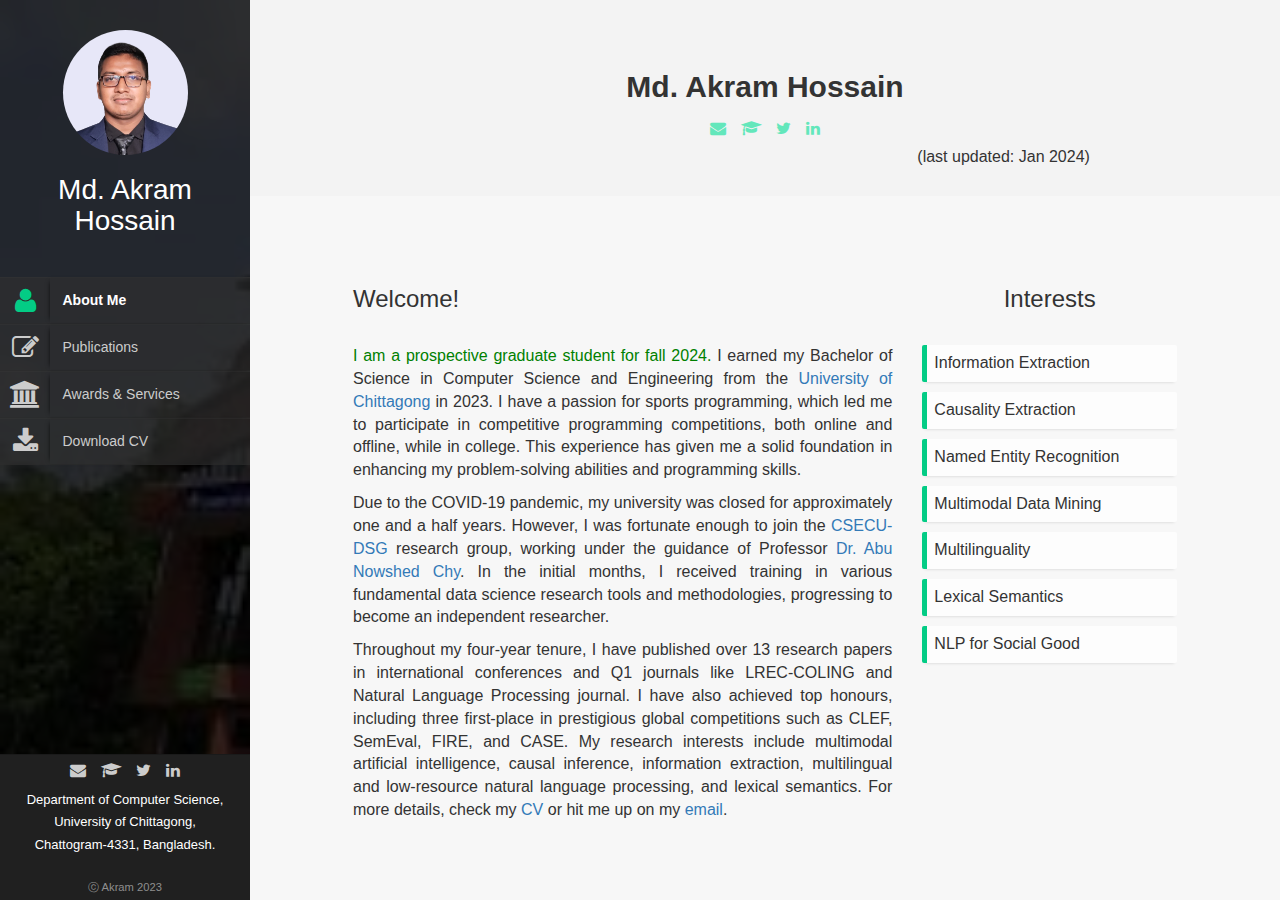
==== index.html @ 5e86ebfb "Update index.html" ====
<!DOCTYPE html>
<html lang="en">
    
<!-- Mirrored from www.cs.stanford.edu/~vinod/index.html by HTTrack Website Copier/3.x [XR&CO'2014], Sat, 10 Jul 2021 14:23:51 GMT -->
<head>
        <title>Akram Hossain</title>
        <meta http-equiv="Content-Type" content="text/html; charset=UTF-8">
        <meta name="author" content="owwwlab.com">
        <meta name="viewport" content="width=device-width, initial-scale=1, maximum-scale=1">
        
        <meta name="description" content="Akram Hossain's profile page" />
        <meta name="keywords" content="akram, Akram, Akram Hossain, Md. Akram Hossain, akram cse, Akram csecudsg, akram hossain, akram chittagong" />

        <link rel="shortcut icon" href="https://www.cs.stanford.edu/favicon.ico">

        <!--CSS styles-->
        <link rel="stylesheet" href="css/bootstrap.css">
        <link rel="stylesheet" href="css/font-awesome.min.css">  
        <link rel="stylesheet" href="css/perfect-scrollbar-0.4.5.min.css">
        <link rel="stylesheet" href="css/magnific-popup.css">
        <link rel="stylesheet" href="css/style.css">
        <link id="theme-style" rel="stylesheet" href="css/styles/default.css">

        
        <!--/CSS styles-->
        <!--Javascript files-->
        <script type="text/javascript" src="js/jquery-1.11.3.min.js"></script>
        <script type="text/javascript" src="js/TweenMax.min.js"></script>
        <script type="text/javascript" src="js/jquery.touchSwipe.min.js"></script>
        <script type="text/javascript" src="js/jquery.carouFredSel-6.2.1-packed.js"></script>
        
        <script type="text/javascript" src="js/modernizr.custom.63321.js"></script>
        <script type="text/javascript" src="js/jquery.dropdownit.js"></script>

        <script type="text/javascript" src="js/ScrollToPlugin.min.js"></script>

        <script type="text/javascript" src="js/bootstrap.min.js"></script>

        <script type="text/javascript" src="js/jquery.mixitup.min.js"></script>

        <script type="text/javascript" src="js/masonry.min.js"></script>

        <script type="text/javascript" src="js/perfect-scrollbar-0.4.5.with-mousewheel.min.js"></script>
        <script type="text/javascript" src="js/jquery.nicescroll.min.js"></script>


        <script type="text/javascript" src="js/magnific-popup.js"></script>
        <script type="text/javascript" src="js/custom.js"></script>

        <!--/Javascript files-->

    </head>
    <body>

        <div id="wrapper">
            <a href="#sidebar" class="mobilemenu"><i class="fa fa-reorder"></i></a>

            <div id="sidebar">
                <div id="sidebar-wrapper">
                    <div id="sidebar-inner">
                        <!-- Profile/logo section-->
                        <div id="profile" class="clearfix">
                            <div class="portrate"></div>
                            <div class="title">
                                <h2>Md. Akram Hossain</h2>
<!--                                 <h3>Stanford University</h3>
                                <h4><font color="white">vinod@cs</font></h4> -->
                            </div>   
                        </div>
                        <!-- /Profile/logo section-->

                        <!-- Main navigation-->
                        <div id="main-nav">
                            <ul id="navigation">
                                <li class="currentmenu">
                                  <a href="index.html">
                                    <i class="fa fa-user"></i>
                                    <div class="text">About Me</div>
                                  </a>
                                </li>  
                                
            <!--                     <li> 
                                  <a href="research.html">
                                    <i class="fa fa-book"></i>
                                    <div class="text">Research</div>
                                  </a>
                                </li>   -->
                                
                                <li>
                                  <a href="publication.html">
                                    <i class="fa fa-edit"></i>
                                    <div class="text">Publications</div>
                                  </a>
                                </li> 

                                <!-- <li>
                                    <a href="research.html">
                                      <i class="fa fa-book"></i>
                                      <div class="text">Research</div>
                                    </a>
                                </li> -->

                                <li>
                                  <a href="talks.html">
                                    <i class="fa fa-university"></i>
                                    <div class="text">Awards & Services</div>
                                  </a>
                                </li>

                                <!-- <li>
                                  <a href="teaching.html">
                                    <i class="fa fa-graduation-cap"></i>
                                    <div class="text">Teaching</div>
                                  </a>
                                </li> -->

                                <!-- <li>
                                  <a href="contact.html">
                                      <i class="fa fa-calendar"></i>
                                      <div class="text">Contact Me</div>
                                  </a>
                                </li> -->

                                <li class="external">
                                  <a href="Akram_cv.pdf">
                                      <i class="fa fa-download"></i>
                                      <div class="text">Download CV</div>
                                  </a>
                                </li>
                            </ul>
                        </div>
                        <!-- /Main navigation-->
                        <!-- Sidebar footer -->
                        <div id="sidebar-footer">
                            <div class="social-icons">
                                <ul>
                                    <!-- <li><a href=""><i class="fa fa-facebook"></i></a></li> -->
                                    <li><a href="mailto:akram.hossain.cse.cu@gmail.com"><i class="fa fa-envelope"></i></a></li>
                                    <li><a href="https://scholar.google.com/citations?user=VgYvKn0AAAAJ&hl=en"><i class='fa fa-graduation-cap'></i></a></li>
                                    <li><a href="https://twitter.com/AkramHossain_cu"><i class="fa fa-twitter"></i></a></li>
                                    <li><a href="https://www.linkedin.com/in/md-akram-hossain-661195199/"><i class="fa fa-linkedin"></i></a></li>
                                </ul>                                
                            </div>
                        <div>
                            <font size="2.5" color="white">
                                Department of Computer Science, </br>
                                University of Chittagong, </br>
                                 Chattogram-4331, Bangladesh. </br>
                                 <!-- akram.hossain.cse.cu@gmail.com </br> -->
                            </font>
                            </br>
                        </div>

        
                            <div id="copyright">ⓒ Akram 2023</div>
                    
                        </div>
                        <!-- /Sidebar footer -->
                    </div>

                </div>
            </div>

            <div id="main">

                
            
                <div id="biography" class="page home" data-pos="home">
                    <div class="pageheader">
                        <div id="smallprofile" class="clearfix">
                            <div class="smallportrate"></div>
                            </div>	
						<h2 class="title" align="center">Md. Akram Hossain</h2>
                        <div class="smallsocial-icons">
                            <ul class="d-none d-md-block">
                                <!-- <li><a href=""><i class="fa fa-facebook"></i></a></li> -->
                                <li><a href="mailto:akram.hossain.cse.cu@gmail.com"><i class="fa fa-envelope"></i></a></li>
                                <li><a href="https://scholar.google.com/citations?user=VgYvKn0AAAAJ&hl=en"><i class='fa fa-graduation-cap'></i></a></li>
                                <li><a href="https://twitter.com/AkramHossain_cu"><i class="fa fa-twitter"></i></a></li>
                                <li><a href="https://www.linkedin.com/in/md-akram-hossain-661195199/"><i class="fa fa-linkedin"></i></a></li>
                            </ul>                                
                        </div>
                        
                                                            <div class="col-sm-8 col-sm-offset-8 col-md-8 col-md-offset-8">
                                                                (last updated: Jan 2024)
                                                            </div>
                        
                                                           
                    </div>
                    

                    <div class="pagecontents">

                        <div class="section">
                            <div class="section-container">

								<div class="row">
	                                <div class="col-md-8" align="justify">
	                                	<div class="subtitle text-left">
                                            <h3>Welcome!</h3></br>
                                        </div>
                                        <p>
                                         <font color="green"> I am a prospective graduate student for fall 2024. </font>
                                        I earned my Bachelor of Science in Computer Science and Engineering from the <a class="in-text" target="_blank" href="https://cu.ac.bd/">University of 
                                            Chittagong</a> in 2023. I have a passion for sports programming, which led me to participate in competitive 
						programming competitions, both online and offline, while in college. This experience has given me a 
						solid foundation in enhancing my problem-solving abilities and programming skills.</p>

					<p>Due to the COVID-19 pandemic, my university was closed for approximately one and a half years. However, I was fortunate 
						enough to join the <a href="https://csecu-dsg.github.io/">CSECU-DSG</a> research group, working under the guidance of Professor <a class="in-text" target="_blank" 
                                        href="https://cu.ac.bd/public_profile/index.php?ein=5905">Dr. Abu Nowshed Chy</a>. In the 
						initial months, I received training in various fundamental data science research tools and methodologies, 
						progressing to become an independent researcher.  </p>

<!--                                         <p>Over the past 3+ years, I have been actively involved in groundbreaking research as an Research Assistant in the 
                                        <a href="https://csecu-dsg.github.io/">CSECU-DSG</a> Research Group under the supervision of <a class="in-text" target="_blank" 
                                        href="https://cu.ac.bd/public_profile/index.php?ein=5905">Dr. Abu Nowshed Chy</a>. This invaluable experience has allowed me to 
                                        sharpen my analytical skills, collaborate with brilliant minds, and make meaningful contributions to the field.</p> -->
                                        <!--  As a proud founder member of the research group, I have 
                                        played a pivotal role in shaping its vision and direction. </p> -->

                                    <p>Throughout my four-year tenure, I have published over 13 research papers in international conferences and Q1 
					    journals like LREC-COLING and Natural Language Processing journal. I have also achieved top honours, 
					    including three first-place in prestigious global competitions such as CLEF, SemEval, FIRE, and CASE. 
					    My research interests include multimodal artificial intelligence, causal inference, information extraction, 
					    multilingual and low-resource natural language processing, and lexical semantics. For more
                                        details, check my <a class="in-text" href="Akram_cv.pdf" target="_blank">CV</a> or hit me up
                                        on my <a class="in-text" href=mailto:"akram.hossain.cse.cu@gmail.com">email</a>.</p>
                                       
		                            </div>
		                            <div class="col-md-4">
	                                                           	
		                            	<div class="subtitle text-center">
                                            <h3>Interests</h3>
                                        </div>
                                    	</br>
                                        <ul class="ul-boxed list-unstyled">
                                            <li>Information Extraction </li>                                            
                                            <li>Causality Extraction</li>                                            
                                            <li>Named Entity Recognition</li>
                                            <li>Multimodal Data Mining</li> 
                                            <li>Multilinguality</li>   
                                            <li>Lexical Semantics</li>
                                            <li>NLP for Social Good</li>                                                                                        
                                        	
                                            
                                        </ul>
										</br></br></br></br>
										<img alt="image" class="newthumbnail" src="img/personal/personal-image.jpg" >	
									</div>
									
                               
	                            </div>
	                            </br></br>
							<div class="col-md-10 col-md-offset-1">											                                     
                                <div class="subtitle text-center">
                                    <h3>(Selected) Recent News, Awards, and Grants</h3>
                                </div>
                                </br>
                                <div style="overflow-y: scroll; height:450px;">
                                <ul class="timeline"> 
                                    
                                    <li >
                                        <div class="date">Feb 2024</div>
                                        <div class="circle"></div>
                                        <div class="data">
                                            <div class="subject">One long paper has been accepted in LREC-COLING 2024 Conference</div>
                                            <div class="text row">
                                                <div class="col-md-2">
                                                    <img alt="image" class="thumbnail img-responsive" src="img/personal/LREC-2024.png" >
                                                </div>
                                                <div class="col-md-10">
                                                    BengaliLCP: A Dataset for Lexical Complexity Prediction in the Bengali Texts.
                                                </div>
                                            </div>
                                        </div>
                                    </li>

                                    <li >
                                        <div class="date">Oct 2023</div>
                                        <div class="circle"></div>
                                        <div class="data">
                                            <div class="subject">One paper has been accepted in Elsevier Natural Language Processing Journal</div>
                                            <div class="text row">
                                                <div class="col-md-2">
                                                    <img alt="image" class="thumbnail img-responsive" src="img/personal/NLP-2023.jpg" >
                                                </div>
                                                <div class="col-md-10">
                                                    Leveraging Contextual Representations with BiLSTM-based Regressor for Lexical Complexity Prediction.
                                                </div>
                                            </div>
                                        </div>
                                    </li>

                                    <li >
                                        <div class="date">Sep 2023</div>
                                        <div class="circle"></div>
                                        <div class="data">
                                            <div class="subject">Successfully defended B.Sc. Engineering Thesis</div>
                                            <div class="text row">
                                                <div class="col-md-2">
                                                    <img alt="image" class="thumbnail img-responsive" src="img/pubs/poster.PNG" >
                                                </div>
                                                <div class="col-md-10">
                                                    BiGCAT: An Integrated Graph Neural Network Model for Financial Named Entity Recognition.
                                                </div>
                                            </div>
                                        </div>
                                    </li>
                                    <li >
                                        <div class="date">Aug 2023</div>
                                        <div class="circle"></div>
                                        <div class="data">
                                            <div class="subject">Achieved 1<sup>st</sup> Place (Winning Team) in CheckThat!@CLEF-2023 Subtask 1A Arabic</div>
                                            <div class="text row">
                                                <div class="col-md-2">
                                                    <img alt="image" class="thumbnail img-responsive" src="img/personal/CLEF-2023.jpg" >
                                                </div>
                                                <div class="col-md-10">
                                                    CSECU-DSG at CheckThat! 2023: Transformer-based Fusion Approach for Multimodal and Multigenre Check-Worthiness.
                                                </div>
                                            </div>
                                        </div>
                                    </li>  
                                    <li >
                                        <div class="date">Dec 2022</div>
                                        <div class="circle"></div>
                                        <div class="data">
                                            <div class="subject">Achieved 2<sup>nd</sup> Place in ALTA-2022 Shared Task</div>
                                            <div class="text row">
                                                <div class="col-md-2">
                                                    <img alt="image" class="thumbnail img-responsive" src="img/personal/alta.jpg" >
                                                </div>
                                                <div class="col-md-10">
                                                    Enhancing the DeBERTa Transformers Model for Classifying Sentences from Biomedical Abstracts
                                                </div>
                                            </div>
                                        </div>
                                    </li>  
                                    
                                    <li >
                                        <div class="date">Dec 2022</div>
                                        <div class="circle"></div>
                                        <div class="data">
                                            <div class="subject">Achieved 1<sup>st</sup> Place (Winning Team) in CASE@EMNLP-2022 Subtask 1</div>
                                            <div class="text row">
                                                <div class="col-md-2">
                                                    <img alt="image" class="thumbnail img-responsive" src="img/personal/case.PNG" >
                                                </div>
                                                <div class="col-md-10">
                                                    CSECU-DSG @ Causal News Corpus 2022: Fusion of RoBERTa Transformers Variants for Causal Event Classification
                                                </div>
                                            </div>
                                        </div>
                                    </li>
                                    <li>
                                        <div class="date">Jul 2022</div>
                                        <div class="circle"></div>
                                        <div class="data">
                                            <div class="subject">Achieved 4<sup>th</sup> Place in PreTENS@SemEval-2022 Subtask 1</div>
                                            <div class="text row">
                                                <div class="col-md-2">
                                                    <img alt="image" class="thumbnail img-responsive" src="img/personal/acl-logo.png" >
                                                </div>
                                                <div class="col-md-10">
                                                    CSECU-DSG at SemEval-2022 Task 3: Investigating the Taxonomic Relationship Between Two Arguments using Fusion of Multilingual Transformer Models. 
                                                </div>
                                            </div>
                                        </div>
                                    </li>
                                    <li >
                                        <div class="date">Dec 2020</div>
                                        <div class="circle"></div>
                                        <div class="data">
                                            <div class="subject">Achieved 1st Place (Winning Team) in CEREX@FIRE2020 Task A</div>
                                            <div class="text row">
                                                <div class="col-md-2">
                                                    <img alt="image" class="thumbnail img-responsive" src="img/personal/fire.PNG" >
                                                </div>
                                                <div class="col-md-10">
                                                    Feature Fusion with Hand-crafted and Transfer Learning Embeddings for Cause-Effect Relation Extraction.
                                                </div>
                                            </div>
                                        </div>
                                    </li>  
                                    <li >
                                        <div class="date">Mar 2020</div>
                                        <div class="circle"></div>
                                        <div class="data">
                                            <div class="subject">New Job: Research Assistant at CSECU-DSG, University of Chittagong, Bangladesh.</div>
                                            <div class="text row">
                                                <div class="col-md-2">
                                                    <img alt="image" class="thumbnail img-responsive" src="img/personal/csecu-dsg_logo.jpg" >
                                                </div>
                                                <div class="col-md-10">
                                                    Join <a href="https://csecu-dsg.github.io/">CSECU-DSG</a> research group under the supervision of <a href="https://cu.ac.bd/public_profile/index.php?ein=5905">Abu Nowshed Chy</a>. 
                                                </div>
                                            </div>
                                        </div>
                                    </li> 
                                    <li >
                                        <div class="date">Jan 2020</div>
                                        <div class="circle"></div>
                                        <div class="data">
                                            <div class="subject">New Job: Teaching Assistant, University of Chittagong, Bangladesh.</div>
                                            <div class="text row">
                                                <div class="col-md-2">
                                                    <img alt="image" class="thumbnail img-responsive" src="img/personal/csecu.jpeg" >
                                                </div>
                                                <div class="col-md-10">
                                                    Course Title: Structured Programming Language Lab
                                                    Instructor: <a href="https://cu.ac.bd/public_profile/index.php?ein=5905">Dr. Abu Nowshed Chy</a>
                                                </div>
                                            </div>
                                        </div>
                                    </li>                                          
                                    
                                </ul>
                                </div>
                            </div> 
                            <!-- </br>	                             -->
                            <div class="col-md-6">
                                <div class="title text-center">
                                    <h3>Education</h3>
                                </div>
                                <ul class="ul-card">
                                    <li>
                                        <div class="dy">
                                            <span class="degree">B.Sc. (Engg.)</span>
                                            <span class="year">2023</span>
                                        </div>
                                        <div class="description">
                                            <p class="waht">B.Sc. in Computer Science and Engineering</p>
                                            <p class="where">University of Chittagong</p>
                                        </div>
                                    </li>
                                    <!-- <li>
                                        <div class="dy">
                                            <span class="degree">HSC</span><span class="year">2017</span>
                                        </div>
                                        <div class="description">
                                            <p class="waht">Higher Secondary Schooling in Science</p>
                                            <p class="where">Cox'sbazar Government College</p>
                                        </div>
                                    </li>
                                     -->
                                </ul>
                            </div>     
                            <div class="col-md-6">
                                    <div class="title text-center">
                                        <h3>Experience</h3>
                                    </div>
                                    <ul class="ul-dates">
                                        <li>
                                            <div class="dates">
                                                <span>Present</span>
                                                <span>April 2020</span>
                                            </div>
                                            <div class="content">
                                                <h4> Research Assistant</h4>
                                                <p><em>CSECU-DSG</em></p>
                                            </div>
                                        </li>  
                                        
                                        <li>
                                            <div class="dates">
                                                <span>Jan 2020</span>
                                                <span>July 2020</span>
                                            </div>
                                            <div class="content">
                                                <h4> Teaching Assistant</h4>
                                                <p><em>C Programming Language Lab</em></p>
                                            </div>
                                        </li>  
                                        
                                    </ul>
                                </div>
                                                                  
                            </div>        


                    </div>                    
                </div>                
            </div>
        </div>
    </body>



</html>
---- css/style.css ----
/* General styles
 **************************************************/
@font-face {
	font-family: 'Lato';
	font-style: normal;
	font-weight: 300;
	src: local('Lato Light'), local('Lato-Light'), url(http://themes.googleusercontent.com/static/fonts/lato/v6/KT3KS9Aol4WfR6Vas8kNcg.woff) format('woff');
}

@font-face {
	font-family: 'Lato';
	font-style: normal;
	font-weight: 400;
	src: local('Lato Regular'), local('Lato-Regular'), url(http://themes.googleusercontent.com/static/fonts/lato/v6/9k-RPmcnxYEPm8CNFsH2gg.woff) format('woff');
}

@font-face {
	font-family: 'Lato';
	font-style: normal;
	font-weight: 900;
	src: local('Lato Black'), local('Lato-Black'), url(http://themes.googleusercontent.com/static/fonts/lato/v6/BVtM30trf7q_jfqYeHfjtA.woff) format('woff');
}

@font-face {
	font-family: 'Lato';
	font-style: italic;
	font-weight: 400;
	src: local('Lato Italic'), local('Lato-Italic'), url(http://themes.googleusercontent.com/static/fonts/lato/v6/oUan5VrEkpzIazlUe5ieaA.woff) format('woff');
}

body {
	font-size: 16px;
	font-family: 'Lato', sans-serif;
	font-weight: 400;
	background: #4D4D4D;
}

a,a:hover,a:focus {
	text-decoration: none;
	outline: 0;
}

h1,h2,h3,h4,h5,h6,.h1,.h2,.h3,.h4,.h5,.h6 {
	font-family: "Lato", Helvetica, Arial, sans-serif;
	font-weight: 300;
}
/* mobile menu
 **************************************************/
.mobilemenu {
	position: fixed;
	top: 5px;
	left: 5px;
	right: 0;
	z-index: 1002;
	font-size: 30px;
	padding: 2px 10px;
	background: #2b2b2b;
	display: block;
	width: 50px;
	height: 50px;
	color: #fff;
	display: none;
	text-align: center;
}

.mobilemenu:hover,.mobilemenu:focus {
	color: #fff;
}


/* layout
 **************************************************/
#sidebar{
	position: fixed;
	width:250px;
	background: #2b2b2b;
	top: 0;
	left: 0;
	bottom: 0;
	background-image: url(../img/personal/csecu.jpeg);
	background-repeat: no-repeat;
	background-size: cover;
	background-position: left center;
}

#sidebar:before{
	content:'';
	position:absolute;
	top:0;
	left:0;
	bottom:0;
	right:0;
	background-color: #000;
	opacity: 0.8;
}

#sidebar-wrapper{
	position: relative;
	height: 100%;
	width: 100%;
	overflow-y: auto;
	-webkit-overflow-scrolling: touch;
}

#sidebar-inner{
  position: relative;
  min-height: 100%;
}

#main-nav {
	position: relative;
	text-align: left;
	width: 100%;
	padding-bottom: 0;

}

#main {
	position: absolute;
	left: 250px;
	right: 0;
	top: 0;
	bottom: 0;
	background: #fefefe;
	overflow: hidden;
	-webkit-overflow-scrolling: touch;
}

.page {
	overflow: auto;
	position: absolute;
	top: 0;
	left: 0px;
	bottom: 0;
	width: 100%;
	background-color: #f7f7f7;
	-webkit-overflow-scrolling: touch;
}

.home {
	left: 0px;
	z-index: 0;
	width: 100%;
}

#overlay {
	position: absolute;
	top: 0;
	left: 0px;
	bottom: 0;
	right: 0px;
	background-color: #000;
	-ms-filter: "progid:DXImageTransform.Microsoft.Alpha(Opacity=25)";
	filter: alpha(opacity=25);
	opacity: 0.25;
	display: none;
	z-index: 300;
	cursor: crosshair;
	cursor: url(https://cs.stanford.edu/index.php), auto;
}

#runner {
	position: absolute;
	width: 30px;
	height: 20px;
	color: #fff;
	font-size: 20px;
	z-index: 2000;
}

.currentpage {
	-webkit-box-shadow: -2px 0 4px -2px rgba(0,0,0,.25);
	box-shadow: -2px 0 4px -2px rgba(0,0,0,.25);
}


/* sidebar
 **************************************************/
#nav-container {
	position: relative;
	padding-bottom: 75px;
	bottom: 0;
	height: 100%;
}

#profile {
	text-align: center;
	padding: 30px 10px;
	position: relative;
}

#profile .portrate {
	background-image: url("../img/personal/personal-image.png");
	width: 125px;
	margin: 0 auto;
	height: 125px;
	border-radius: 50%;

	-webkit-background-size: cover;
	-moz-background-size: cover;
	background-size: cover;
}

#profile .title h2 {
	font-size: 28px;
	font-weight: 300;
	color: #fff;
	margin: 20px 0 10px 0;
}

#profile .title h3 {
	font-size: 18px;
	font-weight: 300;
	color: #aaa;
	margin: 0px 0 10px 0;
}

ul#navigation {
	padding: 0;
	margin: 0;
}

ul#navigation > li {
	display: block;
	float: none;
	clear: both;
	background: #303030;
	border-top: 1px solid #373737;
	border-bottom: 1px solid #2B2B2B;
	cursor: pointer;
	background-color: rgba(48, 48, 48, 0.6) !important;
	border-top: 1px solid rgba(55, 55, 55, 0.4) !important;
 	border-bottom: 1px solid rgba(43, 43, 43, 0.4) !important;
}

ul#navigation > li > a {
	color: #ccc;
	font-size: 14px;
}

ul#navigation li:hover,ul#navigation li:focus {
	background-color: rgba(54, 54, 54, 0.1) !important;
}

ul#navigation li:hover a,ul#navigation li:focus a {
	color: #f7f7f7;
}

ul#navigation .currentmenu {
	font-weight: bold;
}

ul#navigation li.currentmenu a {
	color: #fff;
}

/*ul#navigation li.external:hover .fa, ul#navigation li.currentmenu .fa{
	color: #03cc85;
}*/

ul#navigation li.currentmenu {
	background: #363636;
	border-top: 1px solid #3d3d3d;
	border-bottom: 1px solid #252525;
}


ul#navigation li .text {
	padding-left: 5%;
	margin-left: 50px;
	line-height: 45px;

	-webkit-box-shadow: -3px 0 5px -4px #000;
	box-shadow: -3px 0 5px -4px #000;
}

ul#navigation li .fa {
	float: left;
	line-height: 45px;
	width: 50px;
	text-align: center;
	font-size: 27px;
}

#sidebar-footer{
	position: absolute;
	bottom: 0;
	left: 0;
	width: 100%;
	background: #202020;
	border-top: 1px solid #1A1A1A;
	text-align: center;
  	overflow: hidden;
}

.social-icons ul {
	padding: 0 20px;
	margin: 0;
	list-style: none;
	text-align: center;
}

.social-icons li {
	/* float: left; */
	/* width: 33%; */
	padding: 5px;
	text-align: center;
	display: inline-block;
}

.social-icons a {
	color: #ccc;
}

.social-icons a:hover,.social-icons a:focus {
	color: #fff;
}

.social-icons i {
	font-size: 16px;
}

.smallsocial-icons ul {
	padding: 0 20px;
	margin: 0;
	list-style: none;
	text-align: center;
}

.smallsocial-icons li {
	/* float: left; */
	/* width: 33%; */
	padding: 5px;
	text-align: center;
	display: inline-block;
}

.smallsocial-icons a {
	color: #63e7bb;
}

.smallsocial-icons a:hover,.social-icons a:focus {
	color: #6eb2f3;
}

.smallsocial-icons i {
	font-size: 16px;
}

#copyright{
	text-align:center;
	font-size:0.7em;
	color: #8E8E8E;
	margin-bottom: 5px;
}
/* page specifics
 **************************************************/
.page-container {
	position: relative;
}

.pageheader {
	background: #f3f3f3;
	position: relative;
	padding: 60px 0 45px 0;
}

.headercontent .title {
	font-size: 50px;
	margin-bottom: 25px;
	border-bottom: 1px solid #ccc;
	padding: 0 0 20px 0;
}
.headercontent .title.noborder{
	border:none;
}
.headercontent .subtitle {
	border-bottom: 1px solid #ccc;
	margin: 0 0 10px 0;
	padding: 5px 0;
}

.headercontent .subtitle h3 {
	margin: 0;
	padding: 0;
}

.page .section{
	padding: 70px 0;
	position: relative;
}

.section-container {
	padding: 0 10%;
}

.color-1 {
	background: #fcfcfc;
}

.color-2 {
	background: #f7f7f7;
}

.color-3 {
	background: #2c2c2d;
	color: #fff;
}

.color-4 {
	background: #000;
}

.section .title {
	border-bottom: 1px solid #ccc;
	margin: 0 0 30px 0;
	padding: 20px 0;
}

.section .title h3 {
	padding: 0;
	margin: 0;
	font-size: 26px;
}


.biothumb{position: relative;}
.biothumb .overlay{
	position: absolute;
	width: 100%;
	color:#fff;
	bottom: 0;
	background-color: black;
	background-color: rgba(0,0,0,0.5);
	padding:25px;
}

.biothumb .overlay h1{
	font-size: 45px;
}

.fixedbg{
	padding: 70px 0;
    position: relative;
    margin: 0;
	background-position: center;
    background-repeat: no-repeat;
    background-size: cover !important;
}

.fixedbg.parallax{
    background-attachment: fixed !important;
}

.fixedbg .heading{
	font-size: 28px;
    color: #ffffff;
    line-height: 1.2;
    text-align: center;
    font-weight: 700;
    font-style: normal;
}

/*************************************************
 *  uls
 **************************************************/
.ul-bolded li {
	font-weight: bold;
}

.ul-boxed li {
	padding: 7px;
	background-color: #FdFdFd;
	margin-bottom: 10px;
	-webkit-box-shadow: 0px 3px 3px -3px #ccc;
	box-shadow: 0px 3px 3px -3px #ccc;
	border-radius: 2px;
	border-left: 5px solid;
}

/* ul-card
 **************************************************/
ul.ul-card {
	padding: 0;
	margin: 0;
	list-style: none;
}

ul.ul-card li {
	position: relative;
	padding: 50px 15px 20px 15px;
	background-color: #fff;
	margin-bottom: 15px;
	-webkit-box-shadow: 0px 3px 3px -3px #ccc;
	box-shadow: 0px 3px 3px -3px #ccc;
	border-radius: 3px;
	margin-left: 10px;
	color: #333;
}

ul.ul-card li .dy {
	position: absolute;
	top: 10px;
	left: -10px;
	border-radius: 0px;
	padding: 0;
	color: white;
}

ul.ul-card li .dy span {
	padding: 7px 10px;
	line-height: 30px;
	margin: 0;
}

/*ul.ul-card li .dy .degree {
	background-color: #03bb7a;
}*/

ul.ul-card li .dy .year {
	/*background-color: #03cc85;*/
	-webkit-box-shadow: -3px 0px 7px -3px rgba(68, 68, 68, 0.5);
	box-shadow: -3px 0px 7px -3px rgba(68, 68, 68, 0.5);
	margin-left: -3px !important;
}

ul.ul-card li .description p {
	font-size: 16px;
	margin: 0;
}

ul.ul-card li .description p.where {
	font-weight: 300;
	font-size: 14px;
}

/* ul-dates
 **************************************************/
ul.ul-dates,ul.ul-dates-gray {
	margin: 0;
	padding: 0;
	list-style: none;
}

ul.ul-dates li,ul.ul-dates-gray li {
	margin-bottom: 15px; /*margin-left:  20px;
	*/
}

ul.ul-dates div.dates,ul.ul-dates-gray div.dates {
	float: left;
	width: 75px;
}

ul.ul-dates div.dates span,ul.ul-dates-gray div.dates span {
	/*background-color: #03cc85;*/
	padding: 6px;
	display: block;
	text-align: center;
	color: #fff;
	position: relative;
}

ul.ul-dates-gray div.dates span {
	background-color: #BBBBBB !important;
}

/*ul.ul-dates div.dates span:last-child {
	background-color: #03bb7a;
}*/

ul.ul-dates-gray div.dates span:last-child {
	background-color: #979797 !important;
}

ul.ul-dates-gray div.dates span:first-child,
ul.ul-dates div.dates span:first-child {
	-webkit-box-shadow: 0px 2px 6px -3px rgba(68, 68, 68, 0.5);
	box-shadow: 0px 2px 6px -3px rgba(68, 68, 68, 0.5);
	z-index: 3;
	position: relative;
}

ul.ul-dates div.content,ul.ul-dates-gray div.content {
	margin-left: 90px;
	min-height: 70px;
	padding-top: 10px;
	background-color: #fff;
}

ul.ul-dates div.content h4,ul.ul-dates-gray div.content h4 {
	font-weight: 400;
	font-size: 16px;
	margin-left: 12px;		
	margin-top: 0;
}

ul.ul-dates div.content p,ul.ul-dates-gray div.content p {
	font-size: 13px;
	margin-left: 12px;	
}



/* ul-timeline
 **************************************************/
ul.timeline {
	border-left: 8px solid #FFF;
	list-style: none;
	padding: 1px 0;
	margin-left: 100px;
}

ul.timeline li .date {
	float: left;
	padding: 10px 15px 10px 10px;
	margin-top: 10px;
	margin-left: -115px;
	font-size: 16px;
	width: 110px;
	text-align: center;
	/*background: #03cc85;*/
	color: #fff;
}

/*ul.timeline li.open .data {
	background: #03bb7a;
}*/

ul.timeline li .circle {
	float: left;
	margin: 20px 0;
	margin-left: -14px;
	width: 20px;
	height: 20px;
	border: 4px solid #FFFFFF;
	border-radius: 10px;
	background-color: #d5d5d5;
}

ul.timeline li.open .circle {
	/*background-color: #03bb7a;*/
	-webkit-box-shadow: 0px 2px 6px -3px rgba(68, 68, 68, 0.5);
	box-shadow: 0px 2px 6px -3px rgba(68, 68, 68, 0.5);
}

ul.timeline li .data {
	background: #fdfdfd;
	margin: 10px 0px 10px 20px;
	border-left: 10px solid;
	padding: 18px 20px;
	font-size: 16px;

	-webkit-box-shadow: 0px 3px 3px -3px #ccc;
	box-shadow: 0px 3px 3px -3px #ccc;
	border-radius: 3px;
}

ul.timeline li.open .data {
	/*border-color: #03bb7a;*/
	background: #fff;
}

ul.timeline li .data .subject {
	cursor: pointer;
	/*color: black;*/
	background: #fff;	
	/*color: #777;*/
	font-size: 16px;
}

ul.timeline li .data .text {
	display: none;
	margin-top: 15px;
	font-size: 14px;
}

/* ul-withdetails
 **************************************************/
.ul-withdetails {
	list-style: none;
	padding: 0;
}

.ul-withdetails li {
	background-color: #FdFdFd;
	margin-bottom: 15px;

	-webkit-box-shadow: 0px 3px 3px -3px #ccc;
	box-shadow: 0px 3px 3px -3px #ccc;
	border-radius: 3px;
}

.ul-withdetails li .image {
	padding: 20px 0;
	position: relative;
	display: block;
    margin: auto;
	/*vertical-align: middle;*/
	overflow: hidden;
}

.ul-withdetails li .imageoverlay {
	position: absolute;
	top: 0;
	left: -100%;
	width: 100%;
	height: 100%;
	/*background: #03cc85;*/
	cursor: pointer;
	-ms-filter: "progid:DXImageTransform.Microsoft.Alpha(Opacity=70)";
	filter: alpha(opacity=70);
	opacity: 0.7;

	-webkit-transition: all 0.3s ease-out;
	   -moz-transition: all 0.3s ease-out;
	    -ms-transition: all 0.3s ease-out;
	     -o-transition: all 0.3s ease-out;
	        transition: all 0.3s ease-out;
}

.ul-withdetails li .imageoverlay i {
	color: #fff;
	position: absolute;
	top: 40%;
	left: 45%;
	font-size: 30px;
}

.ul-withdetails li .meta {
	overflow: hidden;
	padding:  10px;
	cursor: pointer;
}

.ul-withdetails li .details {
	display: none;
	padding: 20px;
	background: #fff;

	-webkit-box-shadow: inset 0px 3px 5px -3px #ccc;
	box-shadow: inset 0px 3px 5px -3px #ccc;
}

/*************************************************
 * lab partnerts
 **************************************************/
#labp-heads-wrap {
	/*background-color: #03bb7a;*/
	position: relative;
	height: 180px; 
}

#labp-heads-wrap:after {
	top: 100%;
	border: solid transparent;
	content: " ";
	height: 0;
	width: 0;
	position: absolute;
	pointer-events: none;
	border-color: rgba(247, 103, 103, 0);
	/*border-top-color: #03bb7a;*/
	border-width: 15px;
	left: 50%;
	margin-left: -15px;
}

#lab-carousel {
	width: 100%;
	height: 200px;
	position: absolute;
	top: 0;
	left: 0;
}

#lab-carousel div {
	float: left;
	width: 100px;
	height: 100px;
}

#lab-carousel img {
	border: none;
	position: relative;

	-webkit-box-shadow: 0 0 10px #000;
	box-shadow: 0 0 10px #000;
}

.caroufredsel_wrapper {
	margin-top: -10px !important;
	padding-top: 20px !important;
	padding-bottom: 20px !important;
}

#labp-heads-wrap #next,#labp-heads-wrap #prev {
	position: absolute;
	top: 0;
	height: 100%;
	line-height: 180px;
	padding: 0 10px;
	color: #f7f7f7;
	font-size: 30px;
	z-index: 4;
}

#labp-heads-wrap #next {
	right: 0;
}

#labp-heads-wrap #prev {
	left: 0;
}

#labp-heads-wrap #prev.disabled,#labp-heads-wrap #next.disabled {
	color: #ccc;
	cursor: default;
}

#lab-details {
	background-color: #fff;
	padding: 20px;
	padding-top: 40px;
	text-align: center;
	min-height: 150px;

	-webkit-box-shadow: 0px 3px 3px -3px #ccc;
	box-shadow: 0px 3px 3px -3px #ccc;
	border-radius: 2px;
}

#lab-details div {
	display: none;
}

#lab-details h3 {
	margin-top: 0;
}

/* filter dropdowns
 **************************************************/
#filters,.filters,#pub-grid {
	padding: 20px 0 30px 0 !important;
}

#filters h3,.filters h3,div#sort {
	margin-top: 30px;
}

#sort span {
	line-height: 30px;
}

.stuck {
	position: fixed !important;
	z-index: 1001;
	top: 0;
	right: 0;

	-webkit-box-shadow: 0px 2px 4px 0px #cecece;
	box-shadow: 0px 2px 4px 0px #cecece;
}

.cd-dropdown,.cd-select {
	position: relative;
	margin: 20px auto;
	display: block;
}

.cd-dropdown > span {
	width: 100%;
	height: 40px;
	line-height: 40px;
	color: #999;
	font-weight: 700;
	font-size: 16px;
	background: #fff;
	display: block;
	padding: 0 10px 0 30px;
	position: relative;
	cursor: pointer;
}

.cd-dropdown > span:after {
	content: '';
	position: absolute;
	right: 0px;
	top: 0px;
	width: 50px;
	text-align: center;
	font-size: 12px;
	padding: 8px;
	height: 70%;
	line-height: 24px;
}

.cd-dropdown.cd-active > span:after {
	content: '';
}

.cd-dropdown ul {
	list-style-type: none;
	margin: 0;
	padding: 0;
	display: block;
	position: relative;
}

.cd-dropdown > span,.cd-dropdown ul li:nth-last-child(-n+3) span {
	-webkit-box-shadow: 0 1px 1px rgba(0,0,0,0.1);
	box-shadow: 0 1px 1px rgba(0,0,0,0.1);
}

.cd-dropdown ul {
	position: absolute;
	top: 0px;
	width: 100%;
}

.cd-dropdown ul li {
	position: absolute;
	width: 100%;
}

/*.cd-active.cd-dropdown > span {
	color: #03cc85;
}*/

.cd-active.cd-dropdown > span,.cd-active.cd-dropdown ul li span {
	-webkit-box-shadow: 0 1px 1px rgba(0,0,0,0.1);
	box-shadow: 0 1px 1px rgba(0,0,0,0.1);
}

.cd-active.cd-dropdown ul li span {
	-webkit-transition: all 0.2s linear 0s;
	-moz-transition: all 0.2s linear 0s;
	-o-transition: all 0.2s linear 0s;
	-ms-transition: all 0.2s linear 0s;
	transition: all 0.2s linear 0s;
}

.cd-active.cd-dropdown ul li span:hover {
	/*background: #03cc85;*/
	color: #fff;
}

.cd-dropdown ul li span {
	width: 100%;
	background: #fafafa;
	line-height: 40px;
	padding: 0 10px 0 30px;
	display: block;
	color: #bcbcbc;
	cursor: pointer;
	font-weight: 700;
}

/* home
 **************************************************/
 .home .pageheader{
	/*background-image: url(../img/home-stanford.jpg);*/
	background-repeat: no-repeat;
	background-size: cover;
	background-position: center center;	
	padding: 50px 10%;
}
.home .pageheader .title{
	border: none;
	font-weight: bold;
}
.home .fixedbg.parallax{
	background: #fff url('../img/home-parallaxbg.jpg');
}

/* publications
 **************************************************/
 #publications .pageheader{
	/*background-image: url(../img/paper_whiskey.jpg);*/
	background-repeat: no-repeat;
	background-size: cover;
	/*background-position: 80% 30%;*/
	/*background-position: center center;*/
	padding: 50px 10%;
}

#publications .pageheader .title{
	  color: black;
	  font-weight: bold;
	  /*color: #fff;*/
	  border: none;
}

#pub-grid .mix {
	-ms-filter: "progid:DXImageTransform.Microsoft.Alpha(Opacity=0)";
	filter: alpha(opacity=0);
	opacity: 0;
	display: none;
}

.pub_cont {
	border: 2px;
	border-color: none;
	border-style: none;
	height: 175px;
	width: 175px;
}
.container_portrait {
	border: 2px;
	border-color: blue;
	border-style: solid;
	height: 500px;
	width: 300px;
}
.fill-vert {
	height: 100%;
}
.fill-horiz {
	width: 100%;
}
.centerImage {
	display: block;
	overflow: hidden;
	position: relative;
	text-align: center;
}
.centerImage img {
	bottom: 0;
	left: 0;
	margin: auto;
	max-height: 100%;
	max-width: 100%;
	position: absolute;
	right: 0;
	top: 0;
}

.pitems .item {
	margin-bottom: 20px;
	width: 100%;
}

.pitems .pubmain {
	background: #fefefe;
	padding: 25px 25px 35px 25px;
	min-height: 130px;
	position: relative;

	-webkit-box-shadow: 0px 3px 3px -3px #ccc;
	box-shadow: 0px 3px 3px -3px #ccc;
	cursor: pointer;
}

.pitems .pubtitle {
	margin: 0;
	padding: 0 0 15px 0;
	font-size: 20px;
	font-weight: 300;
}

.pitems .pubmain div {
	font-size: small;
}

.pitems .pubmain .label {
	margin-right: 10px;
}

.pitems .pubmain .pubassets {
	position: absolute;
	bottom: 0;
	right: 0;
	background: #fafafa;
	text-align: center;
	border-top: 2px solid;
}

.pitems .pubmain .pubassets a {
	color: #9b9b9b;
	padding: 5px 15px;
	float: right;
	font-size: 18px;
}

.pitems .pubmain .pubassets a:hover,.pitems .pubmain .pubassets a:focus,.pitems .pubmain .pubassets a.pubcollapse {
	/*background: #03cc85;*/
	color: #fff;
}

.pitems .pubdetails {
	background: #fff;
	padding: 25px;
	display: none;
}


/* Gallery
 **************************************************/
#gallery .pageheader{
	background-image: url(../img/gallery-head.jpg);
	background-repeat: no-repeat;
	background-size: cover;
	background-position: center center;
	padding: 190px 0 70px 0;
}

#gallery .pageheader h2{
	color: #f7f7f7;
	text-align:left;
}

#gallery-large {
	_background: #303030;
	padding-top: 20px;
}

ul.grid {
	max-width: 69em;
	list-style: none;
	margin: 30px auto;
	padding: 0;
}

ul.grid li {
	display: block;
	float: left;
	padding: 15px;
	width: 33%;
}

@media screen and (max-width: 900px) {
	ul.grid li {
		width: 50%;
	}

}

@media screen and (max-width: 400px) {
	ul.grid li {
		width: 100%;
	}

}

ul.grid li >div {
	-webkit-box-shadow: 0 0 8px -1px #000;
	box-shadow: 0 0 8px -1px #000;
	overflow: hidden;
	position: relative;
}

ul.grid li .over {
	position: absolute;
	bottom: -100%;
	width: 102%;
	right: -1%;
	left: -1%;
	color: #fff;
}

ul.grid li .comein {
	position: relative;
	z-index: 1;
	padding: 15px;
	height: 100%;
}

ul.grid li .comein i {
	display: block;
	width: 60px;
	height: 60px;
	position: absolute;
	top: 50%;
	margin-top: -30px;
	left: 50%;
	margin-left: -30px;
	font-size: 22px;
	color: #FFF;

	-webkit-box-shadow: 0 0 60px #fff;
	box-shadow: 0 0 60px #fff;
	border: 1px solid #fff;
	text-align: center;
	padding-top: 17px;
	border-radius: 50%;
}

ul.grid li .comein-bg {
	-khtml-opacity: .70;
	-moz-opacity: .70;
	-ms-filter: ”alpha(opacity=70)”;
	filter: progid:DXImageTransform.Microsoft.Alpha(opacity=0.7);
	filter: alpha(opacity=70);
	opacity: .70;
	position: absolute;
	top: 0;
	bottom: 0;
	right: 0;
	left: 0;
	background: #000;
	z-index: -1;
}

ul.grid li a,ul.grid li img {
	outline: none;
	border: none;
	display: block;
	max-width: 100%;
}

/* at start */
.my-mfp-slide-bottom .mfp-content {
	-ms-filter: "progid:DXImageTransform.Microsoft.Alpha(Opacity=0)";
	filter: alpha(opacity=0);
	opacity: 0;

	-webkit-transition: all 0.7s ease-out;
	-moz-transition: all 0.7s ease-out;
	-o-transition: all 0.7s ease-out;
	-ms-transition: all 0.7s ease-out;
	transition: all 0.7s ease-out;

	-webkit-transform: translateY(-20px) perspective( 600px ) rotateX( 10deg );
	-moz-transform: translateY(-20px) perspective( 600px ) rotateX( 10deg );
	-o-transform: translateY(-20px) perspective( 600px ) rotateX( 10deg );
	-ms-transform: translateY(-20px) perspective( 600px ) rotateX( 10deg );
	transform: translateY(-20px) perspective( 600px ) rotateX( 10deg );
}

/* animate in */
.my-mfp-slide-bottom.mfp-ready .mfp-content {
	-ms-filter: "progid:DXImageTransform.Microsoft.Alpha(Opacity=100)";
	filter: alpha(opacity=100);
	opacity: 1;

	-webkit-transform: translateY(0) perspective( 600px ) rotateX( 0 );
	-moz-transform: translateY(0) perspective( 600px ) rotateX( 0 );
	-o-transform: translateY(0) perspective( 600px ) rotateX( 0 );
	-ms-transform: translateY(0) perspective( 600px ) rotateX( 0 );
	transform: translateY(0) perspective( 600px ) rotateX( 0 );
}

/* animate out */
.my-mfp-slide-bottom.mfp-removing .mfp-content {
	-ms-filter: "progid:DXImageTransform.Microsoft.Alpha(Opacity=0)";
	filter: alpha(opacity=0);
	opacity: 0;

	-webkit-transform: translateY(-10px) perspective( 600px ) rotateX( 10deg );
	-moz-transform: translateY(-10px) perspective( 600px ) rotateX( 10deg );
	-o-transform: translateY(-10px) perspective( 600px ) rotateX( 10deg );
	-ms-transform: translateY(-10px) perspective( 600px ) rotateX( 10deg );
	transform: translateY(-10px) perspective( 600px ) rotateX( 10deg );
}

/* Dark overlay, start state */
.my-mfp-slide-bottom.mfp-bg {
	-ms-filter: "progid:DXImageTransform.Microsoft.Alpha(Opacity=0)";
	filter: alpha(opacity=0);
	opacity: 0;

	-webkit-transition: opacity 0.3s ease-out;
	-moz-transition: opacity 0.3s ease-out;
	-o-transition: opacity 0.3s ease-out;
	-ms-transition: opacity 0.3s ease-out;
	transition: opacity 0.3s ease-out;
}

/* animate in */
.my-mfp-slide-bottom.mfp-ready.mfp-bg {
	-ms-filter: "progid:DXImageTransform.Microsoft.Alpha(Opacity=80)";
	filter: alpha(opacity=80);
	opacity: 0.8;
}

/* animate out */
.my-mfp-slide-bottom.mfp-removing.mfp-bg {
	-ms-filter: "progid:DXImageTransform.Microsoft.Alpha(Opacity=0)";
	filter: alpha(opacity=0);
	opacity: 0;
}

/* research
 **************************************************/
#research .pageheader{
	/*background-image: url(../img/fishing_nets.jpg);*/
	background-repeat: no-repeat;
	background-size: cover;
	/*background-position: 50% 75%;*/
	/*background-position: center center;*/
	/*padding: 190px 0 35px 0;*/
	padding: 50px 10%;	
}

#research .pageheader .title{
	  color: black;
	  font-weight: bold;
	  /*color: #fff;*/
	  border: none;
}


/* projects
 **************************************************/
#projects .pageheader{
	background-image: url(../img/baloons.jpg);
	background-repeat: no-repeat;
	background-size: cover;
	background-position: 50% 90%;
	padding: 190px 0 35px 0;
}

#projects .pageheader .title{
	  color: #fff;
	  border: none;
}

/* contact
 **************************************************/
#contact .pageheader{
	background-image: url(../img/satara.jpg);
	background-repeat: no-repeat;
	background-size: cover;
	background-position: center center;
	padding: 190px 0 35px 0;
}

#contact .pageheader .title{
	  color: #fff;
	  border: none;
}

.contact-office {
	background: #fff url('../img/contact-office.jpg') no-repeat;
}

.contact-lab {
	background: #fff url('../img/contact-lab.jpg') no-repeat;
	color: #fff;
}

/*.contact-office .icon-huge, .contact-lab .icon-huge{
	color: #03cc85;
}*/


.icon-huge {
	font-size: 170px;
	text-align: center;
	-ms-filter: "progid:DXImageTransform.Microsoft.Alpha(Opacity=30)";
	filter: alpha(opacity=30);
	opacity: 0.3;
	display: block;
	padding-top: 30px;
}

@media (max-width: 500px) {
	ul.timeline {
		margin: 0;
		border-left: none;
	}

	ul.timeline .circle {
		display: none;
	}

	ul.timeline .data {
		margin: 0 !important;
		margin-bottom: 10px !important;
		padding-top: 65px !important;
	}

	ul.timeline .date {
		margin-left: 0 !important;
	}

	#sidebar{
		width: 100%;
	}

	#sidebar-wrapper{
		overflow: auto;
	}

}

@media (max-width: 991px) {
	.mobilemenu {
		display: block;
		}
	
	.social-icons {
		left: 0px;
		z-index: 0;
	}

	#main-nav {
		left: 0px;
		z-index: 0;
	}

	#main {
		left: 0;
	}
	#smallprofile {
		text-align: center;
		/* padding: 30px 10px; */
		position: relative;
	}
	 
	#smallprofile .smallportrate{
		right: 0;
		background-image: url("../img/personal/personal-image.png");
		width: 200px;
		margin: 0 auto;
		height: 200px;
		border-radius: 50%;
		background-position-x: right;
	
		-webkit-background-size: cover;
		-moz-background-size: cover;
		background-size: cover;
	}

	

}


/* fix for mobile view of pages */
@media screen and (max-width: 770px) {
	 
	 #blog-content{
	 	width:100% !important;
	 }
	 .page{
	 	width:100% !important;
	 	left:0 !important;
	}

	.headercontent .title{
		font-size: 30px;
	}
	
}

.custom-h6 {
    font-size: 14px; /* Font size for text inside the custom-h6 class */
  }
.newthumbnail {
	display: none;
}

}
---- css/styles/default.css ----
ul#navigation li.external:hover .fa, ul#navigation li.currentmenu .fa{
	color: #03cc85;
}
.ul-boxed li {
	border-left-color:#03cc85;
}
ul.ul-card li .dy .year {
	background-color: #03cc85;
}
ul.ul-dates div.dates span {
	background-color: #03cc85;
}
ul.timeline li .date {
	background: #03cc85;
}
ul.timeline li .data {
	border-left-color: #03cc85;
}
.ul-withdetails li .imageoverlay {
	background: #03cc85;
}
.cd-active.cd-dropdown > span {
	color: #03cc85;
}
.cd-active.cd-dropdown ul li span:hover {
	background: #03cc85;
}
.pitems .pubmain .pubassets {
	border-top-color:#03cc85; 
}
.pitems .pubmain .pubassets a:hover,.pitems .pubmain .pubassets a:focus,.pitems .pubmain .pubassets a.pubcollapse {
	background: #03cc85;
}
.contact-office .icon-huge, .contact-lab .icon-huge {
	color: #03cc85;
}

/* socpndary color 
**************************************************/
ul.ul-card li .dy .degree {
	background-color: #03bb7a;
}
ul.ul-dates div.dates span:last-child {
	background-color: #03bb7a;
}
ul.timeline li.open .circle {
	background-color: #03bb7a;
}
ul.timeline li.open .data {
	border-color: #03bb7a;
}
#labp-heads-wrap {
	background-color: #03bb7a;
}
#labp-heads-wrap:after{
	border-top-color: #03bb7a;
}
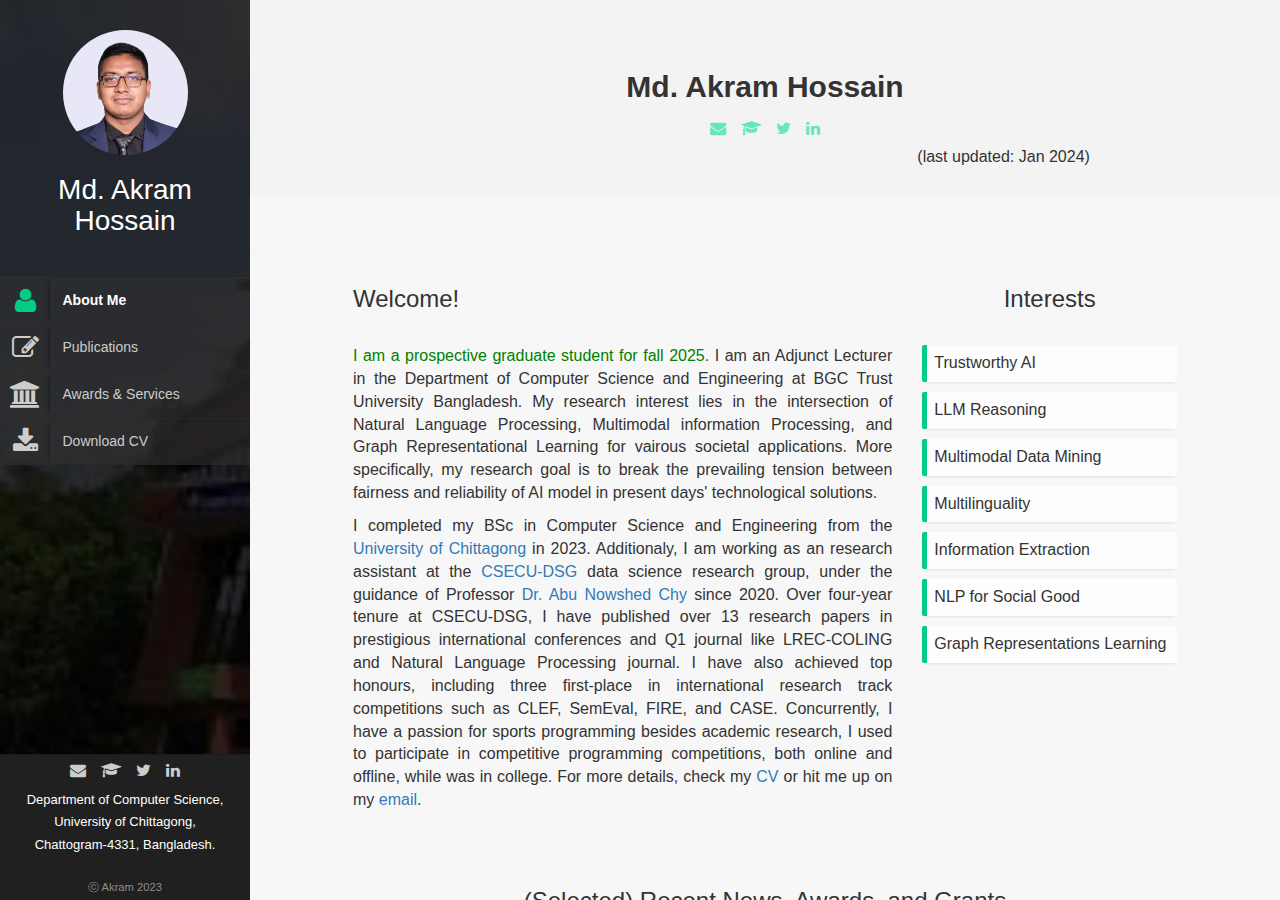
==== commit b78af056: "Update index.html" ====
--- a/index.html
+++ b/index.html
@@ -3,10 +3,11 @@
     
 <!-- Mirrored from www.cs.stanford.edu/~vinod/index.html by HTTrack Website Copier/3.x [XR&CO'2014], Sat, 10 Jul 2021 14:23:51 GMT -->
 <head>
-        <title>Akram Hossain</title>
+        <title>Md. Akram Hossain</title>
         <meta http-equiv="Content-Type" content="text/html; charset=UTF-8">
         <meta name="author" content="owwwlab.com">
         <meta name="viewport" content="width=device-width, initial-scale=1, maximum-scale=1">
+	<meta name="google-site-verification" content="TfH3UOe9cCqH9bgz0VJqTUTdjZFrCp1iiuldLtkhN6M" />
         
         <meta name="description" content="Akram Hossain's profile page" />
         <meta name="keywords" content="akram, Akram, Akram Hossain, Md. Akram Hossain, akram cse, Akram csecudsg, akram hossain, akram chittagong" />
@@ -200,17 +201,13 @@
                                             <h3>Welcome!</h3></br>
                                         </div>
                                         <p>
-                                         <font color="green"> I am a prospective graduate student for fall 2024. </font>
-                                        I earned my Bachelor of Science in Computer Science and Engineering from the <a class="in-text" target="_blank" href="https://cu.ac.bd/">University of 
-                                            Chittagong</a> in 2023. I have a passion for sports programming, which led me to participate in competitive 
-						programming competitions, both online and offline, while in college. This experience has given me a 
-						solid foundation in enhancing my problem-solving abilities and programming skills.</p>
-
-					<p>Due to the COVID-19 pandemic, my university was closed for approximately one and a half years. However, I was fortunate 
-						enough to join the <a href="https://csecu-dsg.github.io/">CSECU-DSG</a> research group, working under the guidance of Professor <a class="in-text" target="_blank" 
-                                        href="https://cu.ac.bd/public_profile/index.php?ein=5905">Dr. Abu Nowshed Chy</a>. In the 
-						initial months, I received training in various fundamental data science research tools and methodologies, 
-						progressing to become an independent researcher.  </p>
+                                         <font color="green"> I am a prospective graduate student for fall 2025. </font>
+					I am an Adjunct Lecturer in the Department of Computer Science and Engineering at BGC Trust University Bangladesh. 
+						My research interest lies in the intersection of Natural Language Processing, Multimodal information Processing, and Graph Representational Learning for vairous societal applications.
+					    More specifically, my research goal is to break the prevailing tension between 
+						fairness and reliability of AI model in present days' technological solutions.
+                                         </p>
+
 
 <!--                                         <p>Over the past 3+ years, I have been actively involved in groundbreaking research as an Research Assistant in the 
                                         <a href="https://csecu-dsg.github.io/">CSECU-DSG</a> Research Group under the supervision of <a class="in-text" target="_blank" 
@@ -219,11 +216,16 @@
                                         <!--  As a proud founder member of the research group, I have 
                                         played a pivotal role in shaping its vision and direction. </p> -->
 
-                                    <p>Throughout my four-year tenure, I have published over 13 research papers in international conferences and Q1 
-					    journals like LREC-COLING and Natural Language Processing journal. I have also achieved top honours, 
-					    including three first-place in prestigious global competitions such as CLEF, SemEval, FIRE, and CASE. 
-					    My research interests include multimodal artificial intelligence, causal inference, information extraction, 
-					    multilingual and low-resource natural language processing, and lexical semantics. For more
+                                    <p>		I completed my BSc in Computer Science and Engineering from the <a class="in-text" target="_blank" href="https://cu.ac.bd/">University of 
+                                            Chittagong</a> in 2023. Additionaly,  I am working as an research assistant at  
+					   the <a href="https://csecu-dsg.github.io/">CSECU-DSG</a> data science research group, under the guidance of Professor <a class="in-text" target="_blank" 
+                                        href="https://cu.ac.bd/public_profile/index.php?ein=5905">Dr. Abu Nowshed Chy</a> since 2020.
+					    Over four-year tenure at CSECU-DSG, I have published over 13 research papers in prestigious international conferences and Q1 
+					    journal like LREC-COLING and Natural Language Processing journal. I have also achieved top honours, 
+					    including three first-place in international research track competitions such as CLEF, SemEval, FIRE, and CASE. 
+					     Concurrently, I have a passion for sports programming besides academic research, I used to participate in competitive 
+						programming competitions, both online and offline, while was in college. 
+					    For more
                                         details, check my <a class="in-text" href="Akram_cv.pdf" target="_blank">CV</a> or hit me up
                                         on my <a class="in-text" href=mailto:"akram.hossain.cse.cu@gmail.com">email</a>.</p>
                                        
@@ -235,13 +237,16 @@
                                         </div>
                                     	</br>
                                         <ul class="ul-boxed list-unstyled">
-                                            <li>Information Extraction </li>                                            
-                                            <li>Causality Extraction</li>                                            
+					    <li>Trustworthy AI </li>  	
+                                            <li>LLM Reasoning</li>
+					    <li>Multimodal Data Mining</li> 
+                                            <li>Multilinguality</li>   
+					    <li>Information Extraction </li>  
+<!--                                             <li>Causality Extraction</li>                                            
                                             <li>Named Entity Recognition</li>
-                                            <li>Multimodal Data Mining</li> 
-                                            <li>Multilinguality</li>   
-                                            <li>Lexical Semantics</li>
-                                            <li>NLP for Social Good</li>                                                                                        
+                                            <li>Lexical Semantics</li> -->
+                                            <li>NLP for Social Good</li>
+					    <li>Graph Representations Learning</li> 
                                         	
                                             
                                         </ul>
@@ -454,6 +459,17 @@
                                         <li>
                                             <div class="dates">
                                                 <span>Present</span>
+                                                <span>July 2024</span>
+                                            </div>
+                                            <div class="content">
+                                                <h4> Adjunct Lecturer</h4>
+						<h5>Department of Computer Science & Engineering</h5>
+                                                <p><em>BGC Trust University Bangladesh</em></p>
+                                            </div>
+                                        </li>  
+					<li>
+                                            <div class="dates">
+                                                <span>Present</span>
                                                 <span>April 2020</span>
                                             </div>
                                             <div class="content">
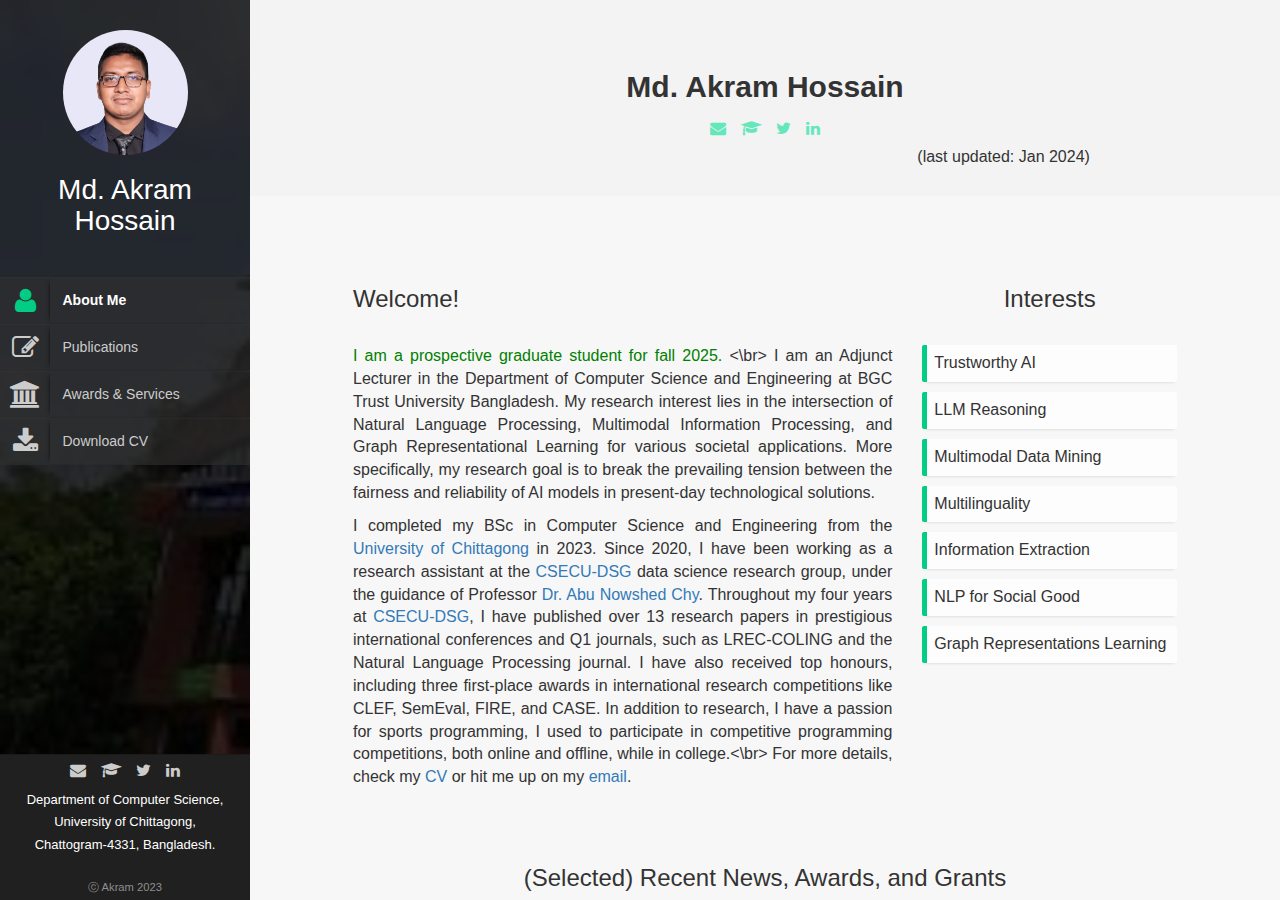
==== commit b849a0e5: "Update index.html" ====
--- a/index.html
+++ b/index.html
@@ -201,11 +201,12 @@
                                             <h3>Welcome!</h3></br>
                                         </div>
                                         <p>
-                                         <font color="green"> I am a prospective graduate student for fall 2025. </font>
+                                         <font color="green"> I am a prospective graduate student for fall 2025. </font><\br>
 					I am an Adjunct Lecturer in the Department of Computer Science and Engineering at BGC Trust University Bangladesh. 
-						My research interest lies in the intersection of Natural Language Processing, Multimodal information Processing, and Graph Representational Learning for vairous societal applications.
-					    More specifically, my research goal is to break the prevailing tension between 
-						fairness and reliability of AI model in present days' technological solutions.
+						My research interest lies in the intersection of Natural Language Processing, 
+						 Multimodal Information Processing, and Graph Representational Learning for various societal applications. 
+						 More specifically, my research goal is to break the prevailing tension between the fairness and 
+						 reliability of AI models in present-day technological solutions.
                                          </p>
 
 
@@ -216,15 +217,25 @@
                                         <!--  As a proud founder member of the research group, I have 
                                         played a pivotal role in shaping its vision and direction. </p> -->
 
-                                    <p>		I completed my BSc in Computer Science and Engineering from the <a class="in-text" target="_blank" href="https://cu.ac.bd/">University of 
-                                            Chittagong</a> in 2023. Additionaly,  I am working as an research assistant at  
-					   the <a href="https://csecu-dsg.github.io/">CSECU-DSG</a> data science research group, under the guidance of Professor <a class="in-text" target="_blank" 
+                                    <p>	I completed my BSc in Computer Science and Engineering from the <a class="in-text" target="_blank" href="https://cu.ac.bd/">University of 
+                                            Chittagong</a> in 2023. 
+					    Since 2020, I have been working as a research assistant at the <a href="https://csecu-dsg.github.io/">CSECU-DSG</a> data science research group, 
+					    under the guidance of Professor <a class="in-text" target="_blank" 
+                                        href="https://cu.ac.bd/public_profile/index.php?ein=5905">Dr. Abu Nowshed Chy</a>. Throughout my four years at <a href="https://csecu-dsg.github.io/">CSECU-DSG</a>, 
+					    I have published over 13 research papers in prestigious international conferences and Q1 journals, 
+					    such as LREC-COLING and the Natural Language Processing journal. I have also received top honours, 
+					    including three first-place awards in international research competitions like CLEF, SemEval, FIRE, and CASE. 
+					    In addition to research, I have a passion for sports programming, I used to participate in competitive programming 
+					    competitions, both online and offline, while in college.<\br>
+<!-- 					    Additionaly,  I am working as an research assistant at  
+					   the <a href="https://csecu-dsg.github.io/">CSECU-DSG</a> data science research group, under the guidance of 
+					    Professor <a class="in-text" target="_blank" 
                                         href="https://cu.ac.bd/public_profile/index.php?ein=5905">Dr. Abu Nowshed Chy</a> since 2020.
 					    Over four-year tenure at CSECU-DSG, I have published over 13 research papers in prestigious international conferences and Q1 
 					    journal like LREC-COLING and Natural Language Processing journal. I have also achieved top honours, 
 					    including three first-place in international research track competitions such as CLEF, SemEval, FIRE, and CASE. 
 					     Concurrently, I have a passion for sports programming besides academic research, I used to participate in competitive 
-						programming competitions, both online and offline, while was in college. 
+						programming competitions, both online and offline, while was in college.  -->
 					    For more
                                         details, check my <a class="in-text" href="Akram_cv.pdf" target="_blank">CV</a> or hit me up
                                         on my <a class="in-text" href=mailto:"akram.hossain.cse.cu@gmail.com">email</a>.</p>
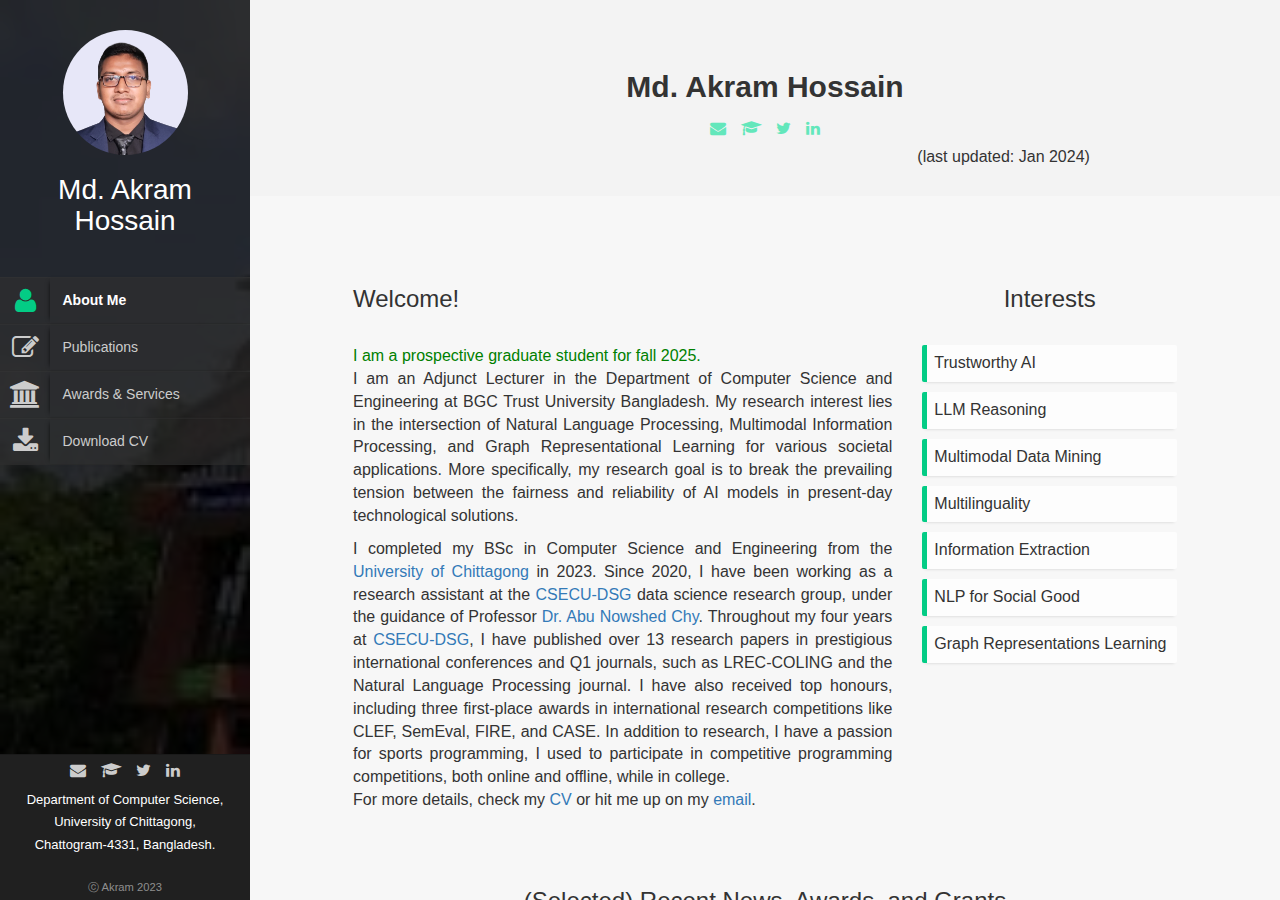
==== commit 1fa6ecf9: "Update index.html" ====
--- a/index.html
+++ b/index.html
@@ -201,7 +201,7 @@
                                             <h3>Welcome!</h3></br>
                                         </div>
                                         <p>
-                                         <font color="green"> I am a prospective graduate student for fall 2025. </font><\br>
+                                         <font color="green"> I am a prospective graduate student for fall 2025. </font></br>
 					I am an Adjunct Lecturer in the Department of Computer Science and Engineering at BGC Trust University Bangladesh. 
 						My research interest lies in the intersection of Natural Language Processing, 
 						 Multimodal Information Processing, and Graph Representational Learning for various societal applications. 
@@ -226,7 +226,7 @@
 					    such as LREC-COLING and the Natural Language Processing journal. I have also received top honours, 
 					    including three first-place awards in international research competitions like CLEF, SemEval, FIRE, and CASE. 
 					    In addition to research, I have a passion for sports programming, I used to participate in competitive programming 
-					    competitions, both online and offline, while in college.<\br>
+					    competitions, both online and offline, while in college.</br>
 <!-- 					    Additionaly,  I am working as an research assistant at  
 					   the <a href="https://csecu-dsg.github.io/">CSECU-DSG</a> data science research group, under the guidance of 
 					    Professor <a class="in-text" target="_blank" 
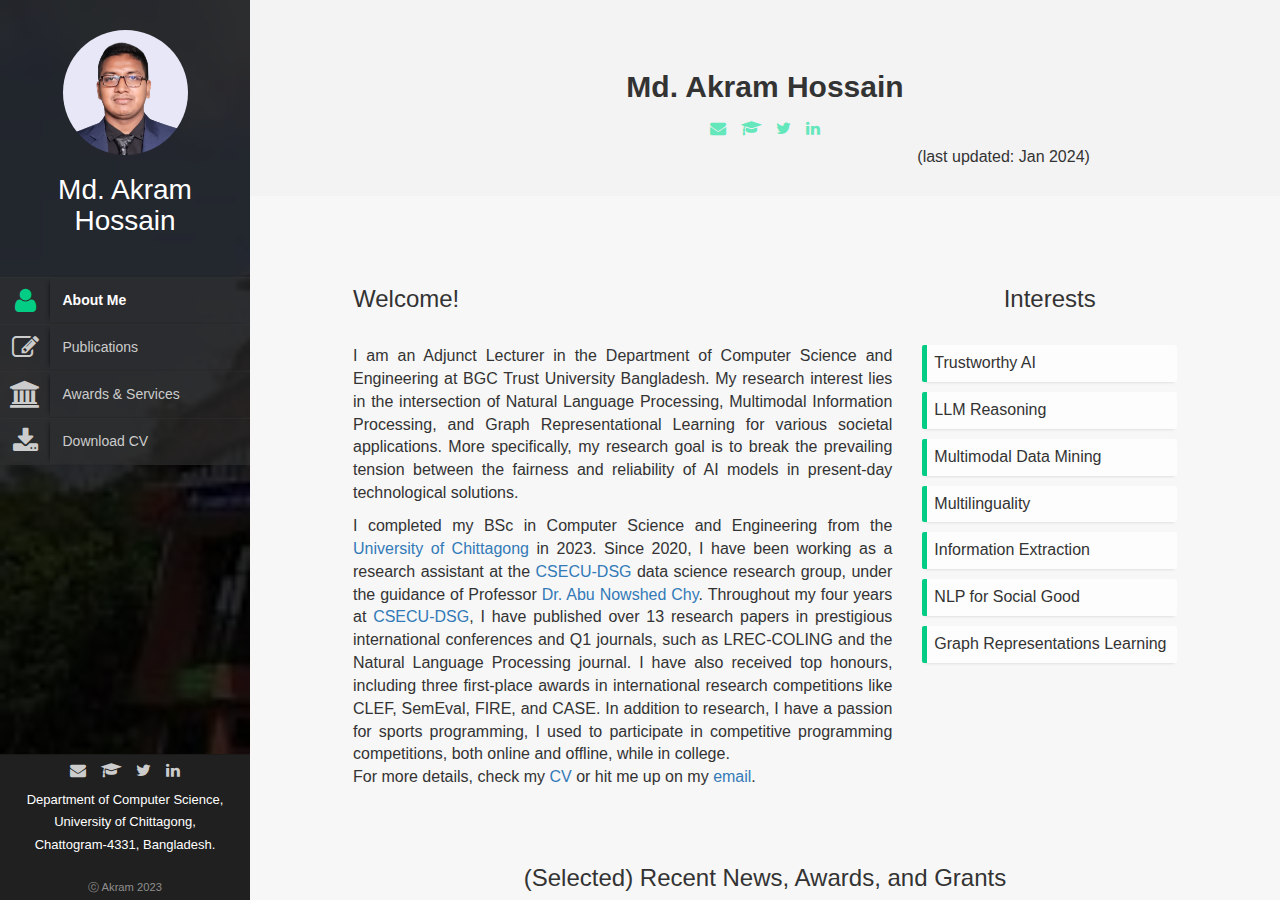
==== commit 2f98e3ec: "Update index.html" ====
--- a/index.html
+++ b/index.html
@@ -201,7 +201,7 @@
                                             <h3>Welcome!</h3></br>
                                         </div>
                                         <p>
-                                         <font color="green"> I am a prospective graduate student for fall 2025. </font></br>
+                                        <!-- <font color="green"> I am a prospective graduate student for fall 2025. </font></br> -->
 					I am an Adjunct Lecturer in the Department of Computer Science and Engineering at BGC Trust University Bangladesh. 
 						My research interest lies in the intersection of Natural Language Processing, 
 						 Multimodal Information Processing, and Graph Representational Learning for various societal applications. 
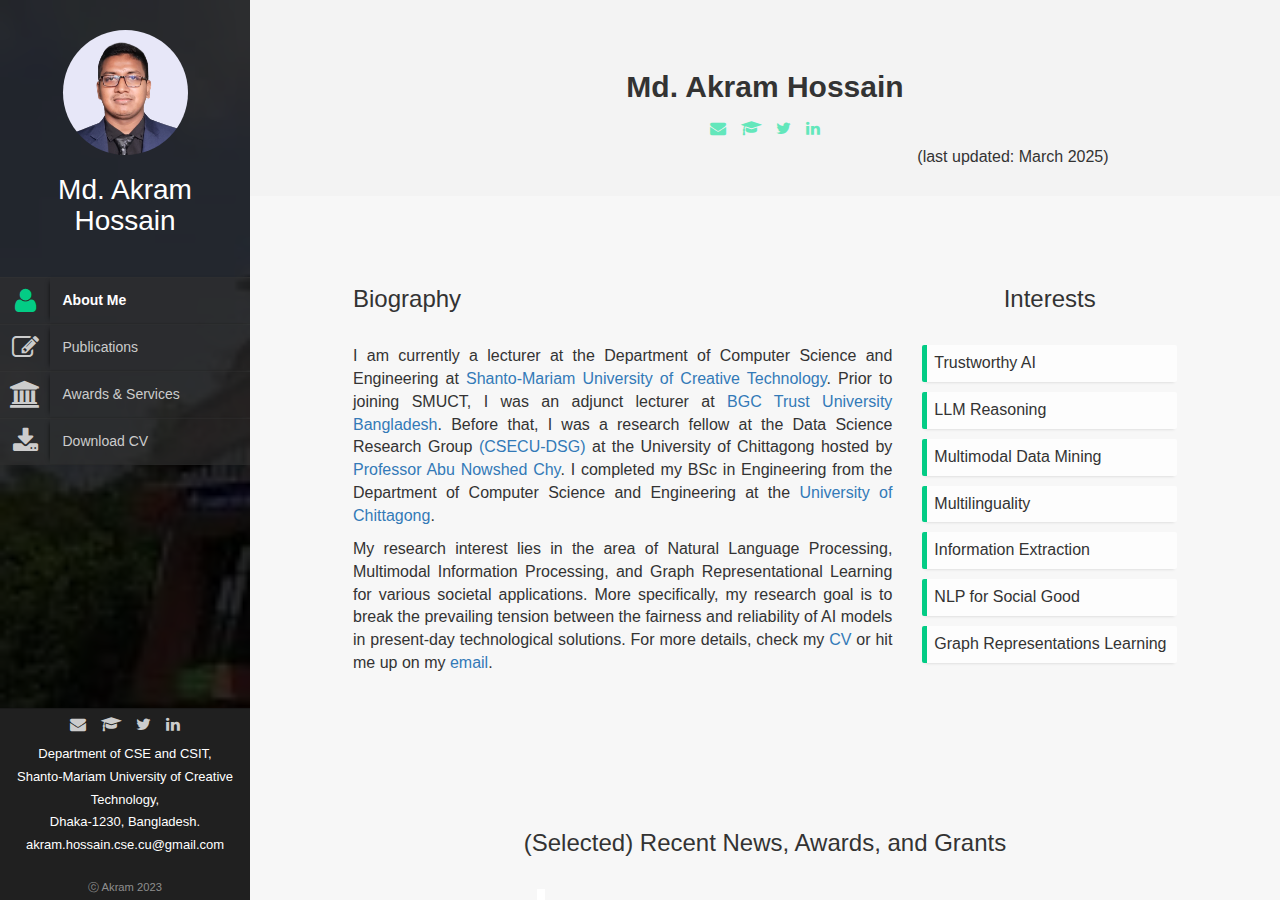
==== commit 6ac615c3: "update 26th march 2025" ====
--- a/index.html
+++ b/index.html
@@ -144,10 +144,10 @@
                             </div>
                         <div>
                             <font size="2.5" color="white">
-                                Department of Computer Science, </br>
-                                University of Chittagong, </br>
-                                 Chattogram-4331, Bangladesh. </br>
-                                 <!-- akram.hossain.cse.cu@gmail.com </br> -->
+                                Department of CSE and CSIT, </br>
+                                Shanto-Mariam University of Creative Technology, </br>
+                                Dhaka-1230, Bangladesh. </br>
+                                akram.hossain.cse.cu@gmail.com </br>
                             </font>
                             </br>
                         </div>
@@ -183,7 +183,7 @@
                         </div>
                         
                                                             <div class="col-sm-8 col-sm-offset-8 col-md-8 col-md-offset-8">
-                                                                (last updated: Jan 2024)
+                                                                (last updated: March 2025)
                                                             </div>
                         
                                                            
@@ -198,15 +198,15 @@
 								<div class="row">
 	                                <div class="col-md-8" align="justify">
 	                                	<div class="subtitle text-left">
-                                            <h3>Welcome!</h3></br>
+                                            <h3>Biography</h3></br>
                                         </div>
                                         <p>
                                         <!-- <font color="green"> I am a prospective graduate student for fall 2025. </font></br> -->
-					I am an Adjunct Lecturer in the Department of Computer Science and Engineering at BGC Trust University Bangladesh. 
-						My research interest lies in the intersection of Natural Language Processing, 
-						 Multimodal Information Processing, and Graph Representational Learning for various societal applications. 
-						 More specifically, my research goal is to break the prevailing tension between the fairness and 
-						 reliability of AI models in present-day technological solutions.
+                                        I am currently a lecturer at the Department of Computer Science and Engineering at <a href="https://smuct.ac.bd/">Shanto-Mariam University of Creative Technology</a>. 
+                                        Prior to joining SMUCT, I was an adjunct lecturer at <a href="https://bgctub-edu.net/php_files/standard/user_home/user_home.php?home=yes&tm=main">BGC Trust University Bangladesh</a>. 
+                                        Before that, I was a research fellow at the Data Science Research Group <a href="https://csecu-dsg.github.io/">(CSECU-DSG)</a> at the University of Chittagong hosted by 
+                                        <a href="https://cu.ac.bd/public_profile/index.php?ein=5905">Professor Abu Nowshed Chy</a>. I completed my BSc in Engineering from the Department of Computer Science and Engineering 
+                                        at the <a class="in-text" target="_blank" href="https://cu.ac.bd/">University of Chittagong</a>.
                                          </p>
 
 
@@ -217,16 +217,9 @@
                                         <!--  As a proud founder member of the research group, I have 
                                         played a pivotal role in shaping its vision and direction. </p> -->
 
-                                    <p>	I completed my BSc in Computer Science and Engineering from the <a class="in-text" target="_blank" href="https://cu.ac.bd/">University of 
-                                            Chittagong</a> in 2023. 
-					    Since 2020, I have been working as a research assistant at the <a href="https://csecu-dsg.github.io/">CSECU-DSG</a> data science research group, 
-					    under the guidance of Professor <a class="in-text" target="_blank" 
-                                        href="https://cu.ac.bd/public_profile/index.php?ein=5905">Dr. Abu Nowshed Chy</a>. Throughout my four years at <a href="https://csecu-dsg.github.io/">CSECU-DSG</a>, 
-					    I have published over 13 research papers in prestigious international conferences and Q1 journals, 
-					    such as LREC-COLING and the Natural Language Processing journal. I have also received top honours, 
-					    including three first-place awards in international research competitions like CLEF, SemEval, FIRE, and CASE. 
-					    In addition to research, I have a passion for sports programming, I used to participate in competitive programming 
-					    competitions, both online and offline, while in college.</br>
+                                    <p>	My research interest lies  in the area of Natural Language Processing, Multimodal Information Processing, and 
+                                        Graph Representational Learning for various societal applications. More specifically, my research goal is to break the 
+                                        prevailing tension between the fairness and reliability of AI models in present-day technological solutions.
 <!-- 					    Additionaly,  I am working as an research assistant at  
 					   the <a href="https://csecu-dsg.github.io/">CSECU-DSG</a> data science research group, under the guidance of 
 					    Professor <a class="in-text" target="_blank" 
@@ -275,6 +268,38 @@
                                 </br>
                                 <div style="overflow-y: scroll; height:450px;">
                                 <ul class="timeline"> 
+
+                                    <li >
+                                        <div class="date">December 2024</div>
+                                        <div class="circle"></div>
+                                        <div class="data">
+                                            <div class="subject">New Job: Lecturer, Shanto-Mariam University of Creative Technology, Bangladesh</div>
+                                            <div class="text row">
+                                                <div class="col-md-2">
+                                                    <img alt="image" class="thumbnail img-responsive" src="img/personal/smuct_logo.png" >
+                                                </div>
+                                                <div class="col-md-10">
+                                                    Joining as a Lecturer at the Department of CSE and CSIT at Shanto-Mariam University of Creative Technology.
+                                                </div>
+                                            </div>
+                                        </div>
+                                    </li>
+
+                                    <li >
+                                        <div class="date">July 2024</div>
+                                        <div class="circle"></div>
+                                        <div class="data">
+                                            <div class="subject">New Job: Adjunct Lecturer, BGC Trust University Bangladesh</div>
+                                            <div class="text row">
+                                                <div class="col-md-2">
+                                                    <img alt="image" class="thumbnail img-responsive" src="img/personal/bgc_logo.png" >
+                                                </div>
+                                                <div class="col-md-10">
+                                                    Joining as an Adjunct Lecturer at the Department of CSE at BGC Trust University Bangladesh.
+                                                </div>
+                                            </div>
+                                        </div>
+                                    </li>
                                     
                                     <li >
                                         <div class="date">Feb 2024</div>
@@ -467,18 +492,32 @@
                                         <h3>Experience</h3>
                                     </div>
                                     <ul class="ul-dates">
+
                                         <li>
                                             <div class="dates">
                                                 <span>Present</span>
+                                                <span>December 2024</span>
+                                            </div>
+                                            <div class="content">
+                                                <h4> Lecturer</h4>
+						                        <h5>Department of Computer Science & Engineering and Department of Computer Science & Information Technology</h5>
+                                                <p><em>Shanto-Mariam University of Creative Technology</em></p>
+                                            </div>
+                                        </li> 
+                                        
+                                        <li>
+                                            <div class="dates">
+                                                <span>December 2024</span>
                                                 <span>July 2024</span>
                                             </div>
                                             <div class="content">
                                                 <h4> Adjunct Lecturer</h4>
-						<h5>Department of Computer Science & Engineering</h5>
+						                        <h5>Department of Computer Science & Engineering</h5>
                                                 <p><em>BGC Trust University Bangladesh</em></p>
                                             </div>
-                                        </li>  
-					<li>
+                                        </li> 
+
+					                    <li>
                                             <div class="dates">
                                                 <span>Present</span>
                                                 <span>April 2020</span>
